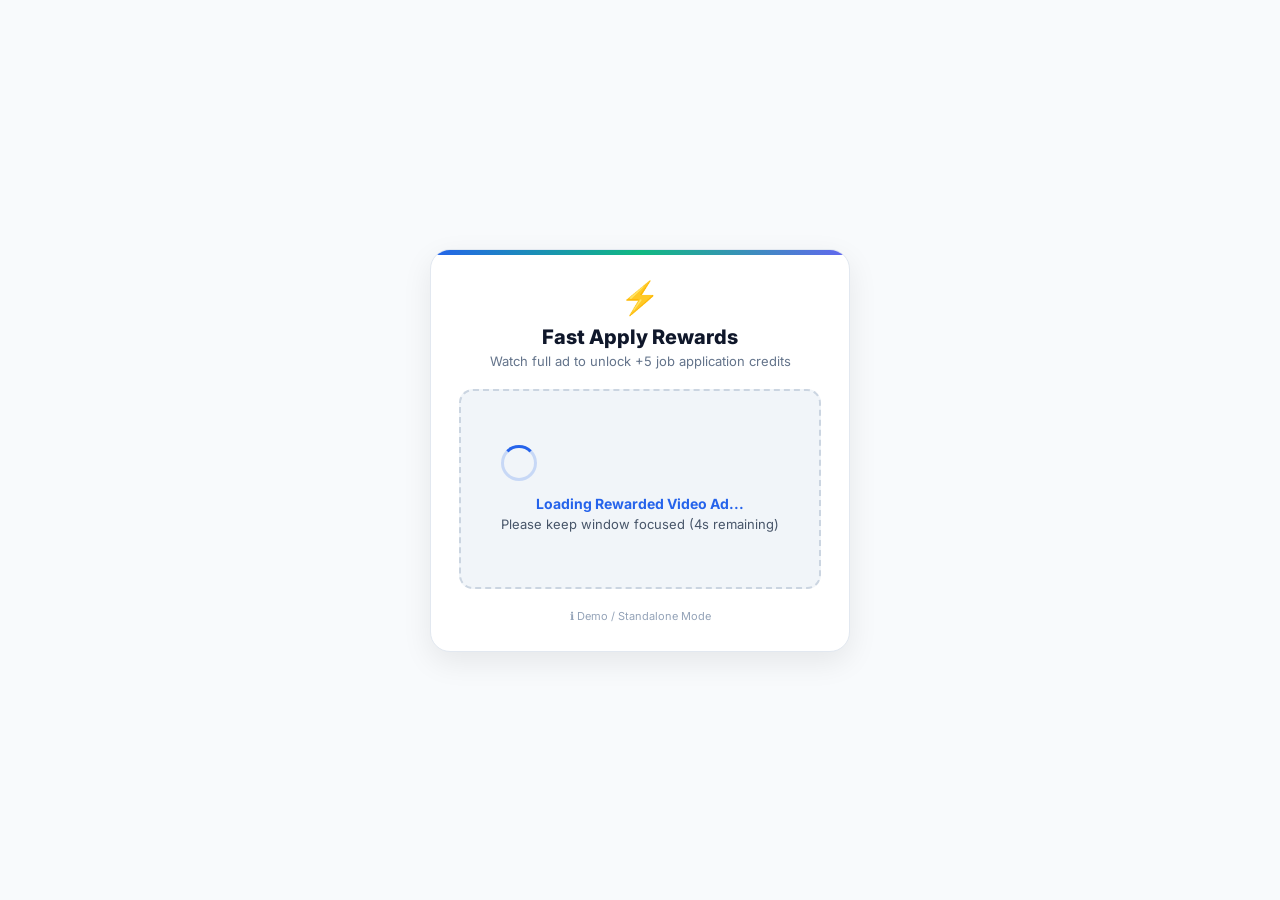
==== index.html @ 3ac2cc8d "Initial commit - Fast Apply Extension and Vercel Rewarded Ad Page" ====
<!DOCTYPE html>
<html lang="en">
<head>
    <meta charset="UTF-8">
    <meta name="viewport" content="width=device-width, initial-scale=1.0">
    <title>Fast Apply - Earn Rewarded Credits</title>
    <link href="https://fonts.googleapis.com/css2?family=Inter:wght@400;500;600;700;800&display=swap" rel="stylesheet">
    <!-- GOOGLE ADSENSE SDK - Replace ca-pub-XXXXXXXXXXXXXXXX with your real AdSense Publisher ID -->
    <!-- <script async src="https://pagead2.googlesyndication.com/pagead/js/adsbygoogle.js?client=ca-pub-XXXXXXXXXXXXXXXX" crossorigin="anonymous"></script> -->
    <style>
        * { box-sizing: border-box; margin: 0; padding: 0; }
        body {
            font-family: 'Inter', -apple-system, BlinkMacSystemFont, sans-serif;
            background: #f8fafc;
            color: #0f172a;
            display: flex;
            justify-content: center;
            align-items: center;
            min-height: 100vh;
            padding: 20px;
        }
        .card {
            background: #ffffff;
            border: 1px solid #e2e8f0;
            border-radius: 20px;
            box-shadow: 0 10px 30px rgba(0, 0, 0, 0.08);
            width: 100%;
            max-width: 420px;
            padding: 28px;
            text-align: center;
            position: relative;
            overflow: hidden;
        }
        .card::before {
            content: '';
            position: absolute;
            top: 0; left: 0; right: 0; height: 5px;
            background: linear-gradient(90deg, #2563eb, #10b981, #6366f1);
        }
        .icon {
            font-size: 32px;
            margin-bottom: 8px;
        }
        h1 {
            font-size: 20px;
            font-weight: 800;
            color: #0f172a;
            margin-bottom: 4px;
        }
        .subtitle {
            font-size: 13px;
            color: #64748b;
            margin-bottom: 20px;
        }
        .ad-container {
            background: #f1f5f9;
            border: 2px dashed #cbd5e1;
            border-radius: 14px;
            padding: 24px 16px;
            margin-bottom: 20px;
            min-height: 200px;
            display: flex;
            flex-direction: column;
            justify-content: center;
            align-items: center;
        }
        .spinner {
            width: 36px;
            height: 36px;
            border: 3.5px solid rgba(37, 99, 235, 0.2);
            border-top-color: #2563eb;
            border-radius: 50%;
            animation: spin 0.8s linear infinite;
            margin-bottom: 14px;
        }
        @keyframes spin {
            to { transform: rotate(360deg); }
        }
        .ad-title {
            font-size: 14px;
            font-weight: 700;
            color: #2563eb;
            margin-bottom: 4px;
        }
        .ad-timer {
            font-size: 13px;
            color: #475569;
        }
        .success-box {
            display: none;
        }
        .success-box .success-icon {
            font-size: 42px;
            margin-bottom: 6px;
        }
        .success-box h2 {
            font-size: 18px;
            color: #059669;
            font-weight: 800;
            margin-bottom: 4px;
        }
        .success-box p {
            font-size: 12px;
            color: #64748b;
        }
        .claim-btn {
            background: linear-gradient(135deg, #10b981, #059669);
            color: #ffffff;
            border: none;
            width: 100%;
            padding: 12px;
            border-radius: 10px;
            font-size: 14px;
            font-weight: 700;
            cursor: pointer;
            box-shadow: 0 4px 14px rgba(16, 185, 129, 0.3);
            transition: transform 0.15s ease;
        }
        .claim-btn:hover {
            transform: translateY(-1px);
        }
        .footer-note {
            font-size: 11px;
            color: #94a3b8;
            margin-top: 14px;
        }
    </style>
</head>
<body>

    <div class="card">
        <div class="icon">⚡</div>
        <h1>Fast Apply Rewards</h1>
        <p class="subtitle">Watch full ad to unlock +5 job application credits</p>

        <div class="ad-container" id="ad-box">
            <!-- Loading State -->
            <div id="ad-loading">
                <div class="spinner"></div>
                <div class="ad-title">Loading Rewarded Video Ad...</div>
                <div class="ad-timer" id="timer-text">Please keep window focused (5s remaining)</div>
            </div>

            <!-- Success State -->
            <div id="ad-success" class="success-box">
                <div class="success-icon">🎉</div>
                <h2>+5 Credits Granted!</h2>
                <p>Credits added to your Fast Apply Chrome Extension.</p>
            </div>
        </div>

        <button id="claim-btn" class="claim-btn" style="display: none;">Claim +5 Credits & Close</button>

        <p class="footer-note" id="status-footer">Extension Status: Connecting...</p>
    </div>

    <script>
        // 1. Get Extension ID from URL params ?extId=...
        const urlParams = new URLSearchParams(window.location.search);
        const extId = urlParams.get('extId');
        const statusFooter = document.getElementById('status-footer');
        const adLoading = document.getElementById('ad-loading');
        const adSuccess = document.getElementById('ad-success');
        const timerText = document.getElementById('timer-text');
        const claimBtn = document.getElementById('claim-btn');

        let isExtensionConnected = false;

        // 2. Check Extension Connectivity via chrome.runtime.sendMessage
        if (extId && typeof chrome !== 'undefined' && chrome.runtime && chrome.runtime.sendMessage) {
            chrome.runtime.sendMessage(extId, { action: 'PING_EXTENSION' }, (response) => {
                if (response && response.status === 'CONNECTED') {
                    isExtensionConnected = true;
                    statusFooter.textContent = '✓ Connected to Fast Apply Extension';
                    statusFooter.style.color = '#059669';
                } else {
                    statusFooter.textContent = '⚠️ Extension response pending...';
                }
            });
        } else {
            statusFooter.textContent = 'ℹ Demo / Standalone Mode';
        }

        // 3. Simulated Ad Completion / Google AdSense Rewarded Callback
        let countdown = 5;
        const countdownInterval = setInterval(() => {
            countdown--;
            if (countdown > 0) {
                timerText.textContent = `Please keep window focused (${countdown}s remaining)`;
            } else {
                clearInterval(countdownInterval);
                onAdCompleted();
            }
        }, 1000);

        function onAdCompleted() {
            adLoading.style.display = 'none';
            adSuccess.style.display = 'block';
            claimBtn.style.display = 'block';

            // Automatically send reward to Chrome Extension
            grantRewardToExtension();
        }

        function grantRewardToExtension() {
            if (extId && typeof chrome !== 'undefined' && chrome.runtime && chrome.runtime.sendMessage) {
                chrome.runtime.sendMessage(extId, { action: 'ADD_REWARD_CREDITS' }, (res) => {
                    if (res && res.success) {
                        statusFooter.textContent = `✓ +5 Credits Added! New Total: ${res.newCredits}`;
                        statusFooter.style.color = '#059669';
                        
                        // Auto-close popup window after 2 seconds
                        setTimeout(() => {
                            window.close();
                        }, 2000);
                    }
                });
            }
        }

        claimBtn.addEventListener('click', () => {
            grantRewardToExtension();
            setTimeout(() => { window.close(); }, 500);
        });
    </script>
</body>
</html>
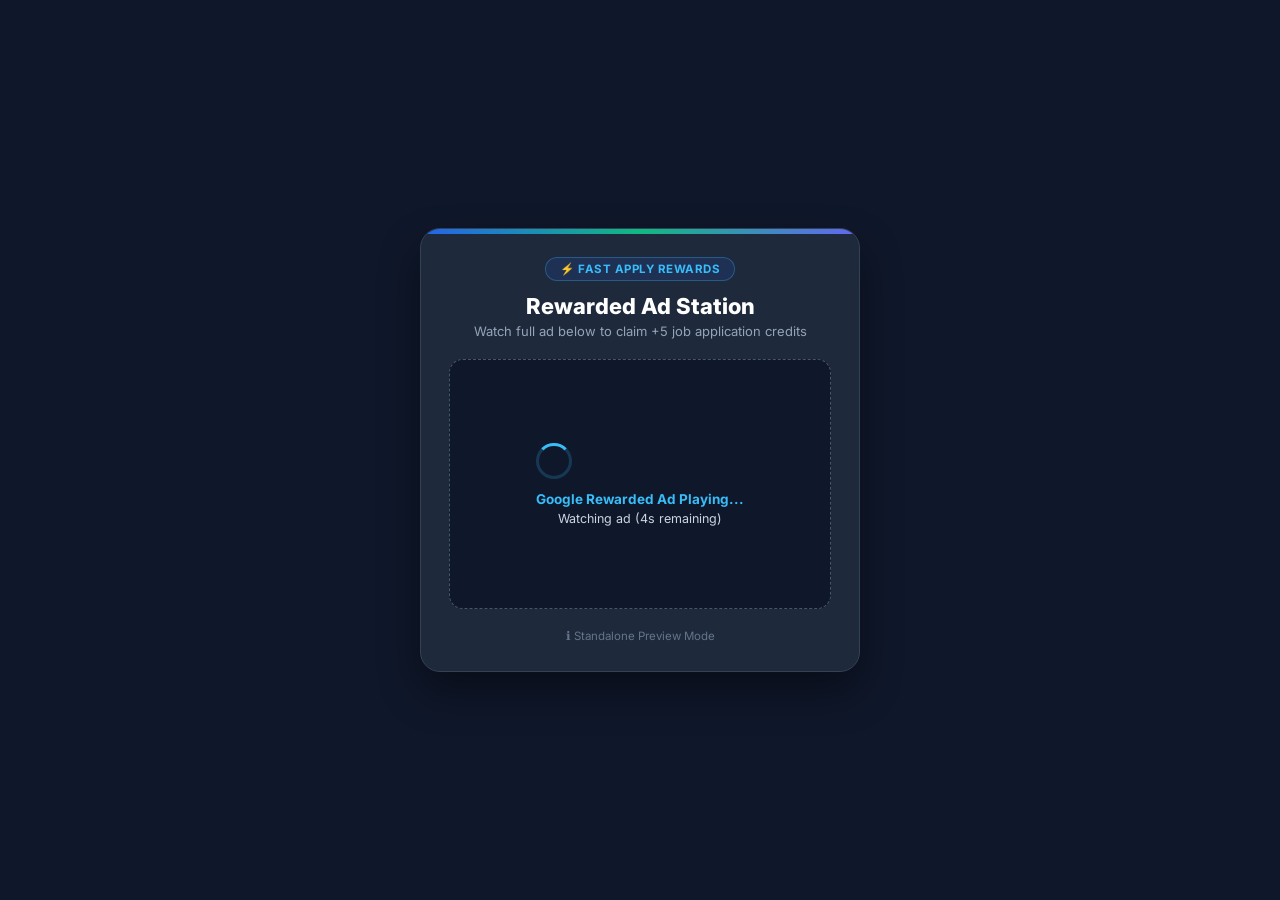
==== commit a0f68623: "Update index.html with AdSense ad slot container" ====
--- a/index.html
+++ b/index.html
@@ -5,14 +5,16 @@
     <meta name="viewport" content="width=device-width, initial-scale=1.0">
     <title>Fast Apply - Earn Rewarded Credits</title>
     <link href="https://fonts.googleapis.com/css2?family=Inter:wght@400;500;600;700;800&display=swap" rel="stylesheet">
-    <!-- GOOGLE ADSENSE SDK - Replace ca-pub-XXXXXXXXXXXXXXXX with your real AdSense Publisher ID -->
+    
+    <!-- 1. GOOGLE ADSENSE SCRIPT (Uncomment and replace ca-pub-XXXXXXXXXXXXXXXX with your Google Publisher ID) -->
     <!-- <script async src="https://pagead2.googlesyndication.com/pagead/js/adsbygoogle.js?client=ca-pub-XXXXXXXXXXXXXXXX" crossorigin="anonymous"></script> -->
+    
     <style>
         * { box-sizing: border-box; margin: 0; padding: 0; }
         body {
             font-family: 'Inter', -apple-system, BlinkMacSystemFont, sans-serif;
-            background: #f8fafc;
-            color: #0f172a;
+            background: #0f172a;
+            color: #f8fafc;
             display: flex;
             justify-content: center;
             align-items: center;
@@ -20,12 +22,12 @@
             padding: 20px;
         }
         .card {
-            background: #ffffff;
-            border: 1px solid #e2e8f0;
+            background: #1e293b;
+            border: 1px solid #334155;
             border-radius: 20px;
-            box-shadow: 0 10px 30px rgba(0, 0, 0, 0.08);
+            box-shadow: 0 20px 40px rgba(0, 0, 0, 0.4);
             width: 100%;
-            max-width: 420px;
+            max-width: 440px;
             padding: 28px;
             text-align: center;
             position: relative;
@@ -37,189 +39,216 @@
             top: 0; left: 0; right: 0; height: 5px;
             background: linear-gradient(90deg, #2563eb, #10b981, #6366f1);
         }
-        .icon {
-            font-size: 32px;
-            margin-bottom: 8px;
+        .header-tag {
+            display: inline-block;
+            background: rgba(37, 99, 235, 0.15);
+            color: #38bdf8;
+            border: 1px solid rgba(56, 189, 248, 0.3);
+            padding: 4px 14px;
+            border-radius: 99px;
+            font-size: 11.5px;
+            font-weight: 700;
+            margin-bottom: 12px;
+            text-transform: uppercase;
+            letter-spacing: 0.5px;
         }
         h1 {
-            font-size: 20px;
+            font-size: 22px;
             font-weight: 800;
-            color: #0f172a;
+            color: #ffffff;
             margin-bottom: 4px;
         }
         .subtitle {
             font-size: 13px;
-            color: #64748b;
+            color: #94a3b8;
             margin-bottom: 20px;
         }
-        .ad-container {
-            background: #f1f5f9;
-            border: 2px dashed #cbd5e1;
+        
+        /* REAL GOOGLE AD CONTAINER AREA */
+        .ad-frame-wrapper {
+            background: #0f172a;
+            border: 1px dashed #475569;
             border-radius: 14px;
-            padding: 24px 16px;
+            padding: 16px;
             margin-bottom: 20px;
-            min-height: 200px;
+            min-height: 250px;
             display: flex;
             flex-direction: column;
             justify-content: center;
             align-items: center;
-        }
+            position: relative;
+        }
+
         .spinner {
             width: 36px;
             height: 36px;
-            border: 3.5px solid rgba(37, 99, 235, 0.2);
-            border-top-color: #2563eb;
+            border: 3.5px solid rgba(56, 189, 248, 0.2);
+            border-top-color: #38bdf8;
             border-radius: 50%;
             animation: spin 0.8s linear infinite;
-            margin-bottom: 14px;
-        }
-        @keyframes spin {
-            to { transform: rotate(360deg); }
-        }
+            margin-bottom: 12px;
+        }
+        @keyframes spin { to { transform: rotate(360deg); } }
+
         .ad-title {
-            font-size: 14px;
+            font-size: 13.5px;
             font-weight: 700;
-            color: #2563eb;
+            color: #38bdf8;
             margin-bottom: 4px;
         }
         .ad-timer {
-            font-size: 13px;
-            color: #475569;
-        }
+            font-size: 12.5px;
+            color: #cbd5e1;
+        }
+
+        /* SUCCESS STATE */
         .success-box {
             display: none;
+            padding: 10px;
         }
         .success-box .success-icon {
-            font-size: 42px;
+            font-size: 46px;
+            margin-bottom: 8px;
+        }
+        .success-box h2 {
+            font-size: 20px;
+            color: #34d399;
+            font-weight: 800;
             margin-bottom: 6px;
         }
-        .success-box h2 {
-            font-size: 18px;
-            color: #059669;
-            font-weight: 800;
-            margin-bottom: 4px;
-        }
         .success-box p {
-            font-size: 12px;
-            color: #64748b;
-        }
+            font-size: 13px;
+            color: #94a3b8;
+        }
+
         .claim-btn {
             background: linear-gradient(135deg, #10b981, #059669);
             color: #ffffff;
             border: none;
             width: 100%;
-            padding: 12px;
-            border-radius: 10px;
-            font-size: 14px;
+            padding: 14px;
+            border-radius: 12px;
+            font-size: 15px;
             font-weight: 700;
             cursor: pointer;
-            box-shadow: 0 4px 14px rgba(16, 185, 129, 0.3);
-            transition: transform 0.15s ease;
+            box-shadow: 0 4px 16px rgba(16, 185, 129, 0.35);
+            transition: all 0.2s ease;
         }
         .claim-btn:hover {
-            transform: translateY(-1px);
-        }
-        .footer-note {
-            font-size: 11px;
-            color: #94a3b8;
-            margin-top: 14px;
+            transform: translateY(-2px);
+            box-shadow: 0 6px 20px rgba(16, 185, 129, 0.45);
+        }
+
+        .status-footer {
+            font-size: 11.5px;
+            color: #64748b;
+            margin-top: 16px;
         }
     </style>
 </head>
 <body>
 
     <div class="card">
-        <div class="icon">⚡</div>
-        <h1>Fast Apply Rewards</h1>
-        <p class="subtitle">Watch full ad to unlock +5 job application credits</p>
-
-        <div class="ad-container" id="ad-box">
-            <!-- Loading State -->
-            <div id="ad-loading">
+        <div class="header-tag">⚡ Fast Apply Rewards</div>
+        <h1>Rewarded Ad Station</h1>
+        <p class="subtitle">Watch full ad below to claim +5 job application credits</p>
+
+        <!-- AD CONTAINER BOX -->
+        <div class="ad-frame-wrapper" id="ad-frame-wrapper">
+            
+            <!-- 2. GOOGLE ADSENSE INS AD SLOT (Uncomment & replace with your AdSense Client & Slot ID) -->
+            <!--
+            <ins class="adsbygoogle"
+                 style="display:block; width:100%; height:250px;"
+                 data-ad-client="ca-pub-XXXXXXXXXXXXXXXX"
+                 data-ad-slot="1234567890"
+                 data-ad-format="auto"
+                 data-full-width-responsive="true"></ins>
+            <script>
+                 (adsbygoogle = window.adsbygoogle || []).push({});
+            </script>
+            -->
+
+            <!-- AD DISPLAY / TIMER OVERLAY -->
+            <div id="ad-loading-box">
                 <div class="spinner"></div>
-                <div class="ad-title">Loading Rewarded Video Ad...</div>
-                <div class="ad-timer" id="timer-text">Please keep window focused (5s remaining)</div>
+                <div class="ad-title">Google Rewarded Ad Playing...</div>
+                <div class="ad-timer" id="timer-text">Watching ad (5s remaining)</div>
             </div>
 
-            <!-- Success State -->
-            <div id="ad-success" class="success-box">
+            <!-- SUCCESS REWARD BOX -->
+            <div id="ad-success-box" class="success-box">
                 <div class="success-icon">🎉</div>
                 <h2>+5 Credits Granted!</h2>
-                <p>Credits added to your Fast Apply Chrome Extension.</p>
+                <p>Added to your Chrome Extension profile.</p>
             </div>
+
         </div>
 
-        <button id="claim-btn" class="claim-btn" style="display: none;">Claim +5 Credits & Close</button>
-
-        <p class="footer-note" id="status-footer">Extension Status: Connecting...</p>
+        <button id="claim-btn" class="claim-btn" style="display: none;">Claim +5 Credits & Close Window</button>
+
+        <p class="status-footer" id="status-footer">Connecting to Extension...</p>
     </div>
 
     <script>
-        // 1. Get Extension ID from URL params ?extId=...
         const urlParams = new URLSearchParams(window.location.search);
         const extId = urlParams.get('extId');
+        
         const statusFooter = document.getElementById('status-footer');
-        const adLoading = document.getElementById('ad-loading');
-        const adSuccess = document.getElementById('ad-success');
+        const adLoadingBox = document.getElementById('ad-loading-box');
+        const adSuccessBox = document.getElementById('ad-success-box');
         const timerText = document.getElementById('timer-text');
         const claimBtn = document.getElementById('claim-btn');
 
-        let isExtensionConnected = false;
-
-        // 2. Check Extension Connectivity via chrome.runtime.sendMessage
+        // Ping extension
         if (extId && typeof chrome !== 'undefined' && chrome.runtime && chrome.runtime.sendMessage) {
             chrome.runtime.sendMessage(extId, { action: 'PING_EXTENSION' }, (response) => {
                 if (response && response.status === 'CONNECTED') {
-                    isExtensionConnected = true;
                     statusFooter.textContent = '✓ Connected to Fast Apply Extension';
-                    statusFooter.style.color = '#059669';
+                    statusFooter.style.color = '#34d399';
                 } else {
-                    statusFooter.textContent = '⚠️ Extension response pending...';
+                    statusFooter.textContent = '⚠️ Extension connection pending...';
                 }
             });
         } else {
-            statusFooter.textContent = 'ℹ Demo / Standalone Mode';
-        }
-
-        // 3. Simulated Ad Completion / Google AdSense Rewarded Callback
-        let countdown = 5;
-        const countdownInterval = setInterval(() => {
-            countdown--;
-            if (countdown > 0) {
-                timerText.textContent = `Please keep window focused (${countdown}s remaining)`;
+            statusFooter.textContent = 'ℹ Standalone Preview Mode';
+        }
+
+        // Timer simulation (or Google AdSense ad push callback)
+        let seconds = 5;
+        const interval = setInterval(() => {
+            seconds--;
+            if (seconds > 0) {
+                timerText.textContent = `Watching ad (${seconds}s remaining)`;
             } else {
-                clearInterval(countdownInterval);
+                clearInterval(interval);
                 onAdCompleted();
             }
         }, 1000);
 
         function onAdCompleted() {
-            adLoading.style.display = 'none';
-            adSuccess.style.display = 'block';
+            adLoadingBox.style.display = 'none';
+            adSuccessBox.style.display = 'block';
             claimBtn.style.display = 'block';
 
-            // Automatically send reward to Chrome Extension
-            grantRewardToExtension();
-        }
-
-        function grantRewardToExtension() {
+            // Send credits to Chrome Extension
+            grantCredits();
+        }
+
+        function grantCredits() {
             if (extId && typeof chrome !== 'undefined' && chrome.runtime && chrome.runtime.sendMessage) {
                 chrome.runtime.sendMessage(extId, { action: 'ADD_REWARD_CREDITS' }, (res) => {
                     if (res && res.success) {
-                        statusFooter.textContent = `✓ +5 Credits Added! New Total: ${res.newCredits}`;
-                        statusFooter.style.color = '#059669';
-                        
-                        // Auto-close popup window after 2 seconds
-                        setTimeout(() => {
-                            window.close();
-                        }, 2000);
+                        statusFooter.textContent = `✓ +5 Credits Added! Total: ${res.newCredits}`;
+                        statusFooter.style.color = '#34d399';
+                        setTimeout(() => { window.close(); }, 2500);
                     }
                 });
             }
         }
 
         claimBtn.addEventListener('click', () => {
-            grantRewardToExtension();
+            grantCredits();
             setTimeout(() => { window.close(); }, 500);
         });
     </script>
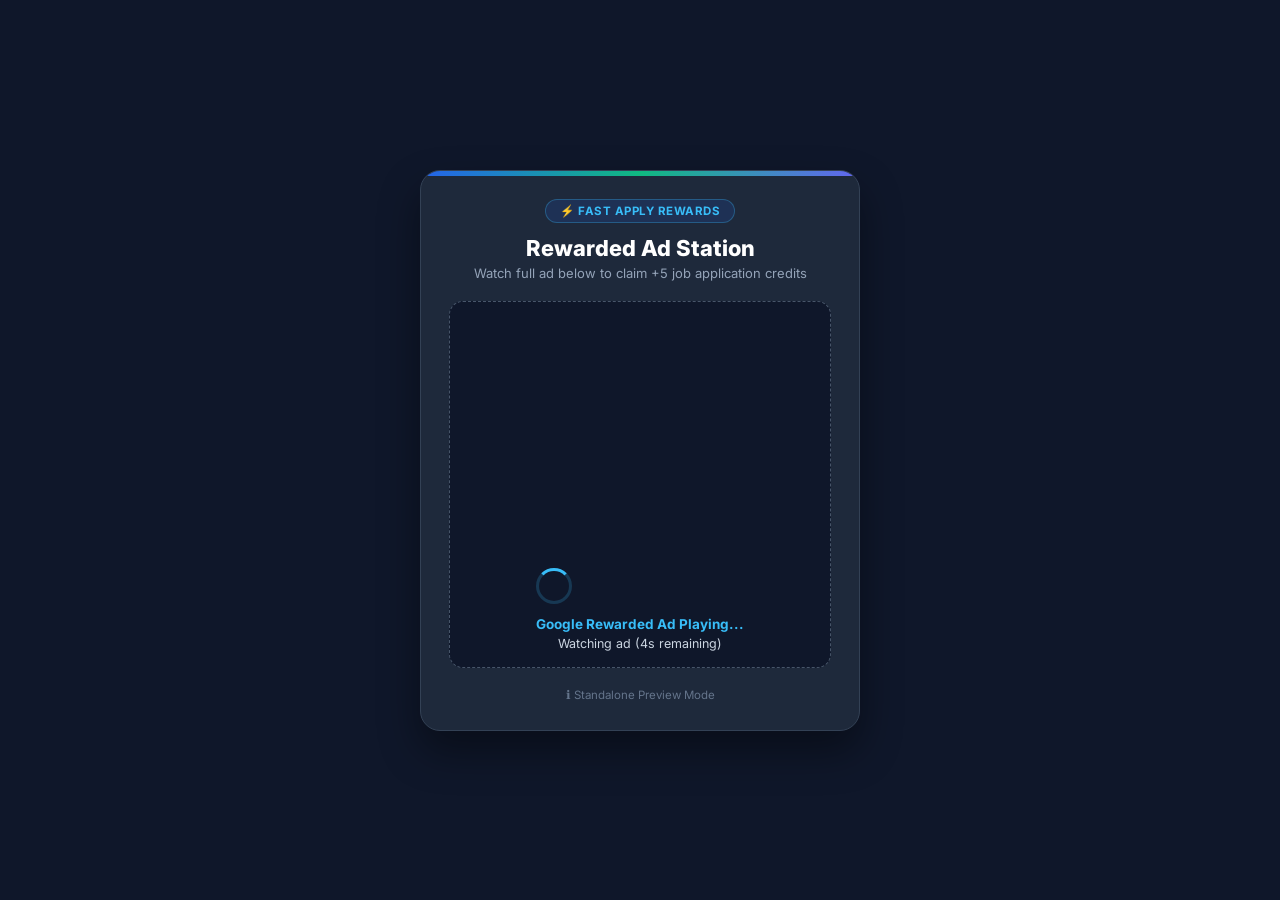
==== commit 886ab929: "Add active Google AdSense Publisher ID ca-pub-8538587680168249" ====
--- a/index.html
+++ b/index.html
@@ -6,8 +6,8 @@
     <title>Fast Apply - Earn Rewarded Credits</title>
     <link href="https://fonts.googleapis.com/css2?family=Inter:wght@400;500;600;700;800&display=swap" rel="stylesheet">
     
-    <!-- 1. GOOGLE ADSENSE SCRIPT (Uncomment and replace ca-pub-XXXXXXXXXXXXXXXX with your Google Publisher ID) -->
-    <!-- <script async src="https://pagead2.googlesyndication.com/pagead/js/adsbygoogle.js?client=ca-pub-XXXXXXXXXXXXXXXX" crossorigin="anonymous"></script> -->
+    <!-- 1. GOOGLE ADSENSE SCRIPT -->
+    <script async src="https://pagead2.googlesyndication.com/pagead/js/adsbygoogle.js?client=ca-pub-8538587680168249" crossorigin="anonymous"></script>
     
     <style>
         * { box-sizing: border-box; margin: 0; padding: 0; }
@@ -156,18 +156,16 @@
         <!-- AD CONTAINER BOX -->
         <div class="ad-frame-wrapper" id="ad-frame-wrapper">
             
-            <!-- 2. GOOGLE ADSENSE INS AD SLOT (Uncomment & replace with your AdSense Client & Slot ID) -->
-            <!--
+            <!-- 2. GOOGLE ADSENSE AD UNIT SLOT -->
             <ins class="adsbygoogle"
                  style="display:block; width:100%; height:250px;"
-                 data-ad-client="ca-pub-XXXXXXXXXXXXXXXX"
-                 data-ad-slot="1234567890"
+                 data-ad-client="ca-pub-8538587680168249"
+                 data-ad-slot="auto"
                  data-ad-format="auto"
                  data-full-width-responsive="true"></ins>
             <script>
                  (adsbygoogle = window.adsbygoogle || []).push({});
             </script>
-            -->
 
             <!-- AD DISPLAY / TIMER OVERLAY -->
             <div id="ad-loading-box">
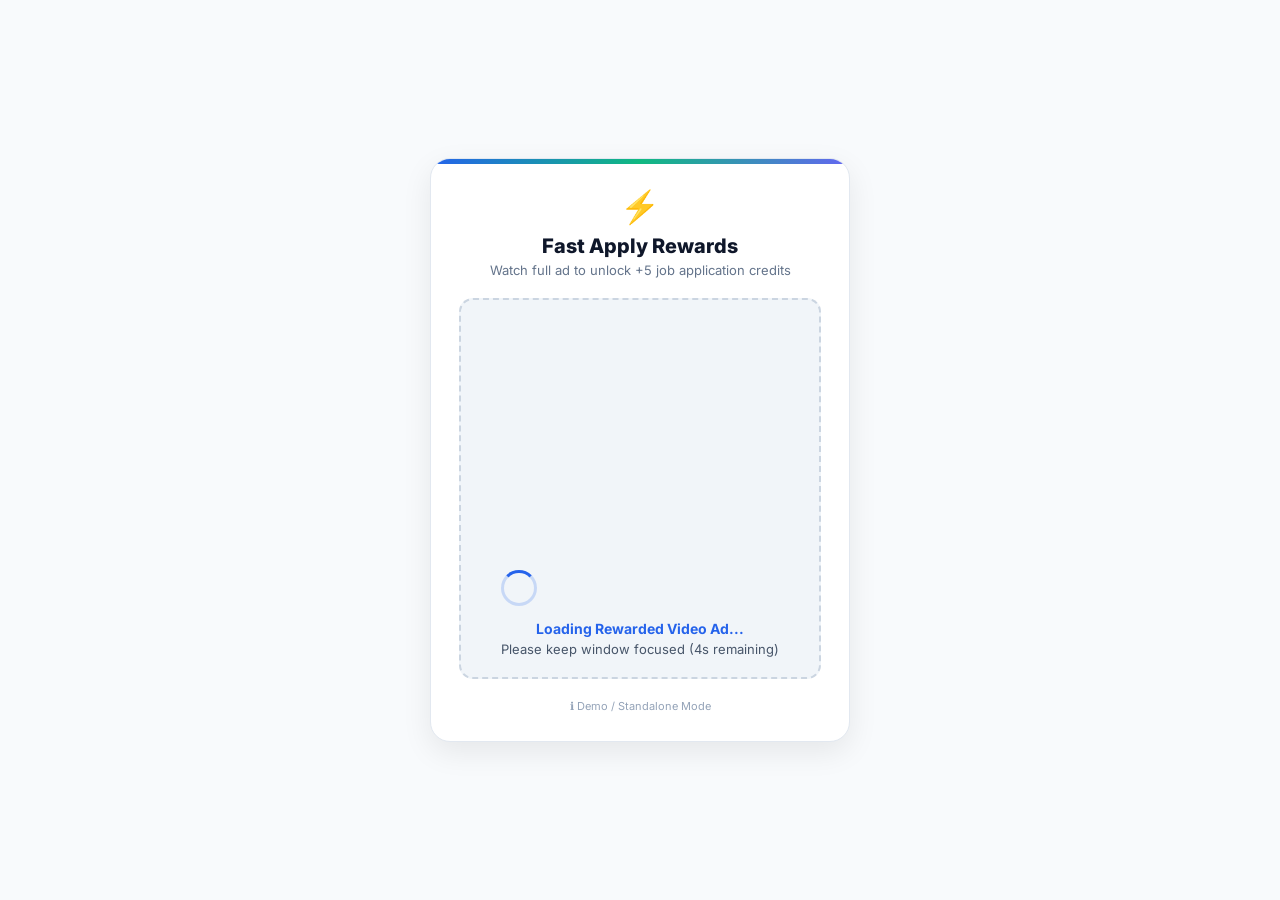
==== commit 75286191: "Restore clean white UI theme with AdSense ID ca-pub-8538587680168249" ====
--- a/index.html
+++ b/index.html
@@ -6,15 +6,15 @@
     <title>Fast Apply - Earn Rewarded Credits</title>
     <link href="https://fonts.googleapis.com/css2?family=Inter:wght@400;500;600;700;800&display=swap" rel="stylesheet">
     
-    <!-- 1. GOOGLE ADSENSE SCRIPT -->
+    <!-- GOOGLE ADSENSE SCRIPT -->
     <script async src="https://pagead2.googlesyndication.com/pagead/js/adsbygoogle.js?client=ca-pub-8538587680168249" crossorigin="anonymous"></script>
     
     <style>
         * { box-sizing: border-box; margin: 0; padding: 0; }
         body {
             font-family: 'Inter', -apple-system, BlinkMacSystemFont, sans-serif;
-            background: #0f172a;
-            color: #f8fafc;
+            background: #f8fafc;
+            color: #0f172a;
             display: flex;
             justify-content: center;
             align-items: center;
@@ -22,12 +22,12 @@
             padding: 20px;
         }
         .card {
-            background: #1e293b;
-            border: 1px solid #334155;
+            background: #ffffff;
+            border: 1px solid #e2e8f0;
             border-radius: 20px;
-            box-shadow: 0 20px 40px rgba(0, 0, 0, 0.4);
+            box-shadow: 0 10px 30px rgba(0, 0, 0, 0.08);
             width: 100%;
-            max-width: 440px;
+            max-width: 420px;
             padding: 28px;
             text-align: center;
             position: relative;
@@ -39,124 +39,106 @@
             top: 0; left: 0; right: 0; height: 5px;
             background: linear-gradient(90deg, #2563eb, #10b981, #6366f1);
         }
-        .header-tag {
-            display: inline-block;
-            background: rgba(37, 99, 235, 0.15);
-            color: #38bdf8;
-            border: 1px solid rgba(56, 189, 248, 0.3);
-            padding: 4px 14px;
-            border-radius: 99px;
-            font-size: 11.5px;
-            font-weight: 700;
-            margin-bottom: 12px;
-            text-transform: uppercase;
-            letter-spacing: 0.5px;
+        .icon {
+            font-size: 32px;
+            margin-bottom: 8px;
         }
         h1 {
-            font-size: 22px;
+            font-size: 20px;
             font-weight: 800;
-            color: #ffffff;
+            color: #0f172a;
             margin-bottom: 4px;
         }
         .subtitle {
             font-size: 13px;
-            color: #94a3b8;
+            color: #64748b;
             margin-bottom: 20px;
         }
-        
-        /* REAL GOOGLE AD CONTAINER AREA */
-        .ad-frame-wrapper {
-            background: #0f172a;
-            border: 1px dashed #475569;
+        .ad-container {
+            background: #f1f5f9;
+            border: 2px dashed #cbd5e1;
             border-radius: 14px;
-            padding: 16px;
+            padding: 20px 16px;
             margin-bottom: 20px;
-            min-height: 250px;
+            min-height: 220px;
             display: flex;
             flex-direction: column;
             justify-content: center;
             align-items: center;
             position: relative;
         }
-
         .spinner {
             width: 36px;
             height: 36px;
-            border: 3.5px solid rgba(56, 189, 248, 0.2);
-            border-top-color: #38bdf8;
+            border: 3.5px solid rgba(37, 99, 235, 0.2);
+            border-top-color: #2563eb;
             border-radius: 50%;
             animation: spin 0.8s linear infinite;
-            margin-bottom: 12px;
-        }
-        @keyframes spin { to { transform: rotate(360deg); } }
-
+            margin-bottom: 14px;
+        }
+        @keyframes spin {
+            to { transform: rotate(360deg); }
+        }
         .ad-title {
-            font-size: 13.5px;
+            font-size: 14px;
             font-weight: 700;
-            color: #38bdf8;
+            color: #2563eb;
             margin-bottom: 4px;
         }
         .ad-timer {
-            font-size: 12.5px;
-            color: #cbd5e1;
-        }
-
-        /* SUCCESS STATE */
+            font-size: 13px;
+            color: #475569;
+        }
         .success-box {
             display: none;
-            padding: 10px;
         }
         .success-box .success-icon {
-            font-size: 46px;
-            margin-bottom: 8px;
+            font-size: 42px;
+            margin-bottom: 6px;
         }
         .success-box h2 {
-            font-size: 20px;
-            color: #34d399;
+            font-size: 18px;
+            color: #059669;
             font-weight: 800;
-            margin-bottom: 6px;
+            margin-bottom: 4px;
         }
         .success-box p {
-            font-size: 13px;
-            color: #94a3b8;
-        }
-
+            font-size: 12px;
+            color: #64748b;
+        }
         .claim-btn {
             background: linear-gradient(135deg, #10b981, #059669);
             color: #ffffff;
             border: none;
             width: 100%;
-            padding: 14px;
-            border-radius: 12px;
-            font-size: 15px;
+            padding: 12px;
+            border-radius: 10px;
+            font-size: 14px;
             font-weight: 700;
             cursor: pointer;
-            box-shadow: 0 4px 16px rgba(16, 185, 129, 0.35);
-            transition: all 0.2s ease;
+            box-shadow: 0 4px 14px rgba(16, 185, 129, 0.3);
+            transition: transform 0.15s ease;
         }
         .claim-btn:hover {
-            transform: translateY(-2px);
-            box-shadow: 0 6px 20px rgba(16, 185, 129, 0.45);
-        }
-
-        .status-footer {
-            font-size: 11.5px;
-            color: #64748b;
-            margin-top: 16px;
+            transform: translateY(-1px);
+        }
+        .footer-note {
+            font-size: 11px;
+            color: #94a3b8;
+            margin-top: 14px;
         }
     </style>
 </head>
 <body>
 
     <div class="card">
-        <div class="header-tag">⚡ Fast Apply Rewards</div>
-        <h1>Rewarded Ad Station</h1>
-        <p class="subtitle">Watch full ad below to claim +5 job application credits</p>
-
-        <!-- AD CONTAINER BOX -->
-        <div class="ad-frame-wrapper" id="ad-frame-wrapper">
+        <div class="icon">⚡</div>
+        <h1>Fast Apply Rewards</h1>
+        <p class="subtitle">Watch full ad to unlock +5 job application credits</p>
+
+        <div class="ad-container" id="ad-box">
             
-            <!-- 2. GOOGLE ADSENSE AD UNIT SLOT -->
+            <!-- GOOGLE ADSENSE AD UNIT SLOT -->
             <ins class="adsbygoogle"
                  style="display:block; width:100%; height:250px;"
                  data-ad-client="ca-pub-8538587680168249"
@@ -167,86 +149,80 @@
                  (adsbygoogle = window.adsbygoogle || []).push({});
             </script>
 
-            <!-- AD DISPLAY / TIMER OVERLAY -->
-            <div id="ad-loading-box">
+            <!-- Loading / Countdown State -->
+            <div id="ad-loading">
                 <div class="spinner"></div>
-                <div class="ad-title">Google Rewarded Ad Playing...</div>
-                <div class="ad-timer" id="timer-text">Watching ad (5s remaining)</div>
+                <div class="ad-title">Loading Rewarded Video Ad...</div>
+                <div class="ad-timer" id="timer-text">Please keep window focused (5s remaining)</div>
             </div>
 
-            <!-- SUCCESS REWARD BOX -->
-            <div id="ad-success-box" class="success-box">
+            <!-- Success State -->
+            <div id="ad-success" class="success-box">
                 <div class="success-icon">🎉</div>
                 <h2>+5 Credits Granted!</h2>
-                <p>Added to your Chrome Extension profile.</p>
+                <p>Credits added to your Fast Apply Chrome Extension.</p>
             </div>
-
         </div>
 
-        <button id="claim-btn" class="claim-btn" style="display: none;">Claim +5 Credits & Close Window</button>
-
-        <p class="status-footer" id="status-footer">Connecting to Extension...</p>
+        <button id="claim-btn" class="claim-btn" style="display: none;">Claim +5 Credits & Close</button>
+
+        <p class="footer-note" id="status-footer">Extension Status: Connecting...</p>
     </div>
 
     <script>
         const urlParams = new URLSearchParams(window.location.search);
         const extId = urlParams.get('extId');
-        
         const statusFooter = document.getElementById('status-footer');
-        const adLoadingBox = document.getElementById('ad-loading-box');
-        const adSuccessBox = document.getElementById('ad-success-box');
+        const adLoading = document.getElementById('ad-loading');
+        const adSuccess = document.getElementById('ad-success');
         const timerText = document.getElementById('timer-text');
         const claimBtn = document.getElementById('claim-btn');
 
-        // Ping extension
         if (extId && typeof chrome !== 'undefined' && chrome.runtime && chrome.runtime.sendMessage) {
             chrome.runtime.sendMessage(extId, { action: 'PING_EXTENSION' }, (response) => {
                 if (response && response.status === 'CONNECTED') {
                     statusFooter.textContent = '✓ Connected to Fast Apply Extension';
-                    statusFooter.style.color = '#34d399';
+                    statusFooter.style.color = '#059669';
                 } else {
-                    statusFooter.textContent = '⚠️ Extension connection pending...';
+                    statusFooter.textContent = '⚠️ Extension response pending...';
                 }
             });
         } else {
-            statusFooter.textContent = 'ℹ Standalone Preview Mode';
-        }
-
-        // Timer simulation (or Google AdSense ad push callback)
-        let seconds = 5;
-        const interval = setInterval(() => {
-            seconds--;
-            if (seconds > 0) {
-                timerText.textContent = `Watching ad (${seconds}s remaining)`;
+            statusFooter.textContent = 'ℹ Demo / Standalone Mode';
+        }
+
+        let countdown = 5;
+        const countdownInterval = setInterval(() => {
+            countdown--;
+            if (countdown > 0) {
+                timerText.textContent = `Please keep window focused (${countdown}s remaining)`;
             } else {
-                clearInterval(interval);
+                clearInterval(countdownInterval);
                 onAdCompleted();
             }
         }, 1000);
 
         function onAdCompleted() {
-            adLoadingBox.style.display = 'none';
-            adSuccessBox.style.display = 'block';
+            adLoading.style.display = 'none';
+            adSuccess.style.display = 'block';
             claimBtn.style.display = 'block';
-
-            // Send credits to Chrome Extension
-            grantCredits();
-        }
-
-        function grantCredits() {
+            grantRewardToExtension();
+        }
+
+        function grantRewardToExtension() {
             if (extId && typeof chrome !== 'undefined' && chrome.runtime && chrome.runtime.sendMessage) {
                 chrome.runtime.sendMessage(extId, { action: 'ADD_REWARD_CREDITS' }, (res) => {
                     if (res && res.success) {
-                        statusFooter.textContent = `✓ +5 Credits Added! Total: ${res.newCredits}`;
-                        statusFooter.style.color = '#34d399';
-                        setTimeout(() => { window.close(); }, 2500);
+                        statusFooter.textContent = `✓ +5 Credits Added! New Total: ${res.newCredits}`;
+                        statusFooter.style.color = '#059669';
+                        setTimeout(() => { window.close(); }, 2000);
                     }
                 });
             }
         }
 
         claimBtn.addEventListener('click', () => {
-            grantCredits();
+            grantRewardToExtension();
             setTimeout(() => { window.close(); }, 500);
         });
     </script>
